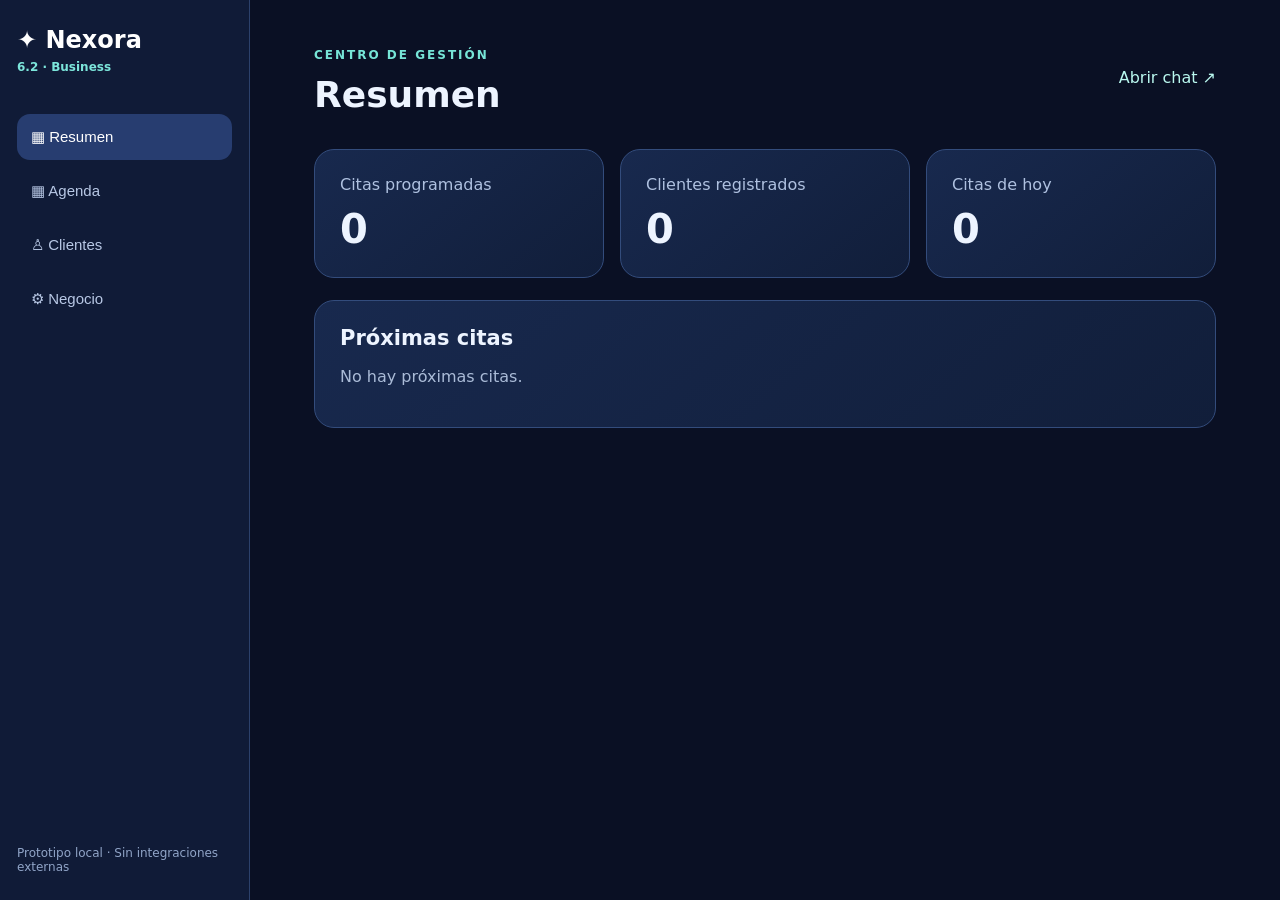
==== panel.html @ 46143e58 "Add files via upload" ====
<!doctype html><html lang="es"><head><meta charset="utf-8"><meta name="viewport" content="width=device-width,initial-scale=1"><title>Nexora 6.2 | Gestión de negocios</title><link rel="stylesheet" href="panel.css"></head><body><div class="shell"><aside><div class="brand">✦ Nexora <small>6.2 · Business</small></div><nav><button data-tab="dashboard" class="selected">▦ Resumen</button><button data-tab="agenda">▦ Agenda</button><button data-tab="clientes">♙ Clientes</button><button data-tab="config">⚙ Negocio</button></nav><div class="foot">Prototipo local · Sin integraciones externas</div></aside><main><header><div><p class="eyebrow">CENTRO DE GESTIÓN</p><h1 id="heading">Resumen</h1></div><a href="/chat.html">Abrir chat ↗</a></header><section id="dashboard" class="page"><div class="cards"><article><span>Citas programadas</span><strong id="totalBookings">0</strong></article><article><span>Clientes registrados</span><strong id="totalClients">0</strong></article><article><span>Citas de hoy</span><strong id="todayBookings">0</strong></article></div><div class="panel"><h2>Próximas citas</h2><div id="upcoming"></div></div></section><section id="agenda" class="page hidden"><div class="panel"><h2>Nueva cita</h2><form id="bookingForm" class="grid"><label>Cliente<select id="bookingClient" required></select></label><label>Servicio<input id="bookingService" required maxlength="100" placeholder="Ej. Consulta, reparación, corte"></label><label>Fecha<input id="bookingDate" type="date" required></label><label>Hora<input id="bookingTime" type="time" required></label><label>Duración (minutos)<input id="bookingDuration" type="number" min="15" max="480" step="15" value="60" required></label><label>Empleado o recurso<input id="bookingResource" maxlength="80" value="Principal" required></label><button type="submit">+ Guardar cita</button></form><p class="note" id="bookingNotice" role="status"></p></div><div class="panel"><h2>Agenda</h2><div id="bookingList"></div></div></section><section id="clientes" class="page hidden"><div class="panel"><h2>Registrar cliente</h2><form id="clientForm" class="grid"><label>Nombre<input id="clientName" maxlength="100" required></label><label>Teléfono (opcional)<input id="clientPhone" type="tel" maxlength="30"></label><label>Correo (opcional)<input id="clientEmail" type="email" maxlength="150"></label><button type="submit">+ Guardar cliente</button></form><p class="note" id="clientNotice" role="status"></p></div><div class="panel"><h2>Clientes</h2><div id="clientList"></div></div></section><section id="config" class="page hidden"><div class="panel"><h2>Configuración del negocio</h2><form id="businessForm" class="grid"><label>Nombre del negocio<input id="businessName" required maxlength="100" placeholder="Mi negocio"></label><label>Tipo de negocio<select id="businessType"><option value="general">Servicios generales</option><option value="belleza">Belleza y bienestar</option><option value="salud">Salud y consultas</option><option value="automotriz">Automotriz</option><option value="educacion">Educación</option><option value="hogar">Servicios del hogar</option><option value="otro">Otro</option></select></label><button type="submit">Guardar configuración</button></form><p class="note" id="businessNotice" role="status"></p></div><div class="panel"><h2>Automatizaciones</h2><p>Próxima fase: conectar Supabase, autenticación y canales oficiales de mensajería. Este prototipo no recibe WhatsApp, Messenger ni llamadas.</p></div></section></main></div><script src="panel.js" defer></script></body></html>
---- panel.css ----
:root{font-family:Inter,system-ui,Arial,sans-serif;color:#edf4ff;background:#0a1024}*{box-sizing:border-box}body{margin:0}.shell{display:flex;min-height:100vh}aside{width:250px;flex-shrink:0;background:#101b37;border-right:1px solid #2c416b;padding:26px 17px;display:flex;flex-direction:column}.brand{font-size:24px;font-weight:800;color:#fff}.brand small{display:block;font-size:12px;color:#7ce6db;margin:6px 0 40px}nav{display:grid;gap:8px}nav button{border:0;text-align:left;border-radius:13px;background:transparent;color:#b8c8e5;padding:14px;font-size:15px;cursor:pointer}nav button:hover,nav button.selected{background:#273d70;color:white}.foot{margin-top:auto;font-size:12px;color:#91a5c8}main{width:100%;max-width:1250px;padding:36px 5vw}header{display:flex;justify-content:space-between;align-items:center;margin-bottom:30px;gap:20px}header a{color:#b9f8ef;text-decoration:none}.eyebrow{letter-spacing:2px;font-size:12px;color:#76e5d7;font-weight:700}h1{font-size:36px;margin:4px 0}h2{font-size:21px;margin-top:0}.cards{display:grid;grid-template-columns:repeat(3,minmax(0,1fr));gap:16px;margin-bottom:22px}.cards article,.panel{background:linear-gradient(140deg,#18294e,#111e3a);border:1px solid #334c7c;border-radius:20px;padding:25px}.cards span{display:block;color:#afc1e0}.cards strong{display:block;font-size:40px;margin-top:12px}.panel{margin-bottom:20px}.hidden{display:none}.grid{display:grid;grid-template-columns:repeat(2,minmax(0,1fr));gap:15px}.grid label{display:grid;gap:7px;color:#b6c9e7;font-size:14px}.grid input,.grid select{width:100%;background:#0c1731;color:white;border:1px solid #3c5688;border-radius:10px;padding:13px;font:inherit}.grid button{align-self:end;background:linear-gradient(90deg,#6276ff,#19bce0);color:white;border:0;border-radius:11px;padding:14px;font-weight:700;cursor:pointer}.item{display:flex;justify-content:space-between;align-items:center;gap:12px;border-top:1px solid #2c416b;padding:15px 0}.item small{display:block;color:#adc1e0;margin-top:5px}.item button{border:1px solid #ff849a;background:transparent;color:#ffb7c4;padding:8px 12px;border-radius:9px;cursor:pointer}.note{color:#8df2d8;min-height:1em}.muted{color:#aabbd7}@media(max-width:720px){.shell{display:block}aside{width:auto;padding:15px}.brand small{margin:0 0 12px}nav{display:flex;overflow-x:auto}.foot{display:none}main{padding:20px}header{align-items:flex-start}h1{font-size:28px}.cards{grid-template-columns:1fr}.grid{grid-template-columns:1fr}}
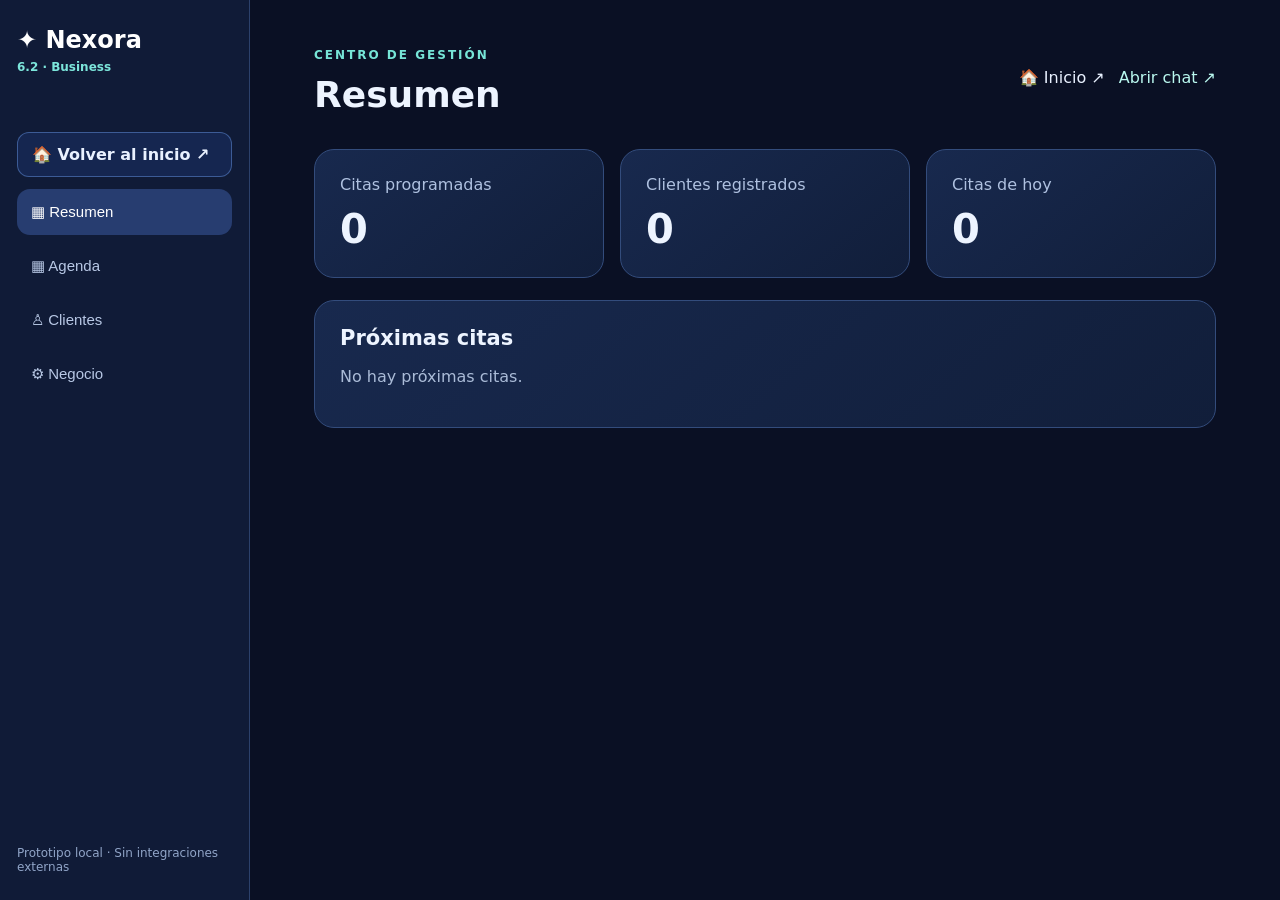
==== commit 45eca9d0: "Add files via upload" ====
--- a/panel.html
+++ b/panel.html
@@ -1 +1,38 @@
-<!doctype html><html lang="es"><head><meta charset="utf-8"><meta name="viewport" content="width=device-width,initial-scale=1"><title>Nexora 6.2 | Gestión de negocios</title><link rel="stylesheet" href="panel.css"></head><body><div class="shell"><aside><div class="brand">✦ Nexora <small>6.2 · Business</small></div><nav><button data-tab="dashboard" class="selected">▦ Resumen</button><button data-tab="agenda">▦ Agenda</button><button data-tab="clientes">♙ Clientes</button><button data-tab="config">⚙ Negocio</button></nav><div class="foot">Prototipo local · Sin integraciones externas</div></aside><main><header><div><p class="eyebrow">CENTRO DE GESTIÓN</p><h1 id="heading">Resumen</h1></div><a href="/chat.html">Abrir chat ↗</a></header><section id="dashboard" class="page"><div class="cards"><article><span>Citas programadas</span><strong id="totalBookings">0</strong></article><article><span>Clientes registrados</span><strong id="totalClients">0</strong></article><article><span>Citas de hoy</span><strong id="todayBookings">0</strong></article></div><div class="panel"><h2>Próximas citas</h2><div id="upcoming"></div></div></section><section id="agenda" class="page hidden"><div class="panel"><h2>Nueva cita</h2><form id="bookingForm" class="grid"><label>Cliente<select id="bookingClient" required></select></label><label>Servicio<input id="bookingService" required maxlength="100" placeholder="Ej. Consulta, reparación, corte"></label><label>Fecha<input id="bookingDate" type="date" required></label><label>Hora<input id="bookingTime" type="time" required></label><label>Duración (minutos)<input id="bookingDuration" type="number" min="15" max="480" step="15" value="60" required></label><label>Empleado o recurso<input id="bookingResource" maxlength="80" value="Principal" required></label><button type="submit">+ Guardar cita</button></form><p class="note" id="bookingNotice" role="status"></p></div><div class="panel"><h2>Agenda</h2><div id="bookingList"></div></div></section><section id="clientes" class="page hidden"><div class="panel"><h2>Registrar cliente</h2><form id="clientForm" class="grid"><label>Nombre<input id="clientName" maxlength="100" required></label><label>Teléfono (opcional)<input id="clientPhone" type="tel" maxlength="30"></label><label>Correo (opcional)<input id="clientEmail" type="email" maxlength="150"></label><button type="submit">+ Guardar cliente</button></form><p class="note" id="clientNotice" role="status"></p></div><div class="panel"><h2>Clientes</h2><div id="clientList"></div></div></section><section id="config" class="page hidden"><div class="panel"><h2>Configuración del negocio</h2><form id="businessForm" class="grid"><label>Nombre del negocio<input id="businessName" required maxlength="100" placeholder="Mi negocio"></label><label>Tipo de negocio<select id="businessType"><option value="general">Servicios generales</option><option value="belleza">Belleza y bienestar</option><option value="salud">Salud y consultas</option><option value="automotriz">Automotriz</option><option value="educacion">Educación</option><option value="hogar">Servicios del hogar</option><option value="otro">Otro</option></select></label><button type="submit">Guardar configuración</button></form><p class="note" id="businessNotice" role="status"></p></div><div class="panel"><h2>Automatizaciones</h2><p>Próxima fase: conectar Supabase, autenticación y canales oficiales de mensajería. Este prototipo no recibe WhatsApp, Messenger ni llamadas.</p></div></section></main></div><script src="panel.js" defer></script></body></html>
+<!doctype html>
+<html lang="es">
+<head>
+<meta charset="utf-8">
+<meta name="viewport" content="width=device-width,initial-scale=1">
+<title>Nexora 6.2 | Gestión de negocios</title>
+<link rel="stylesheet" href="panel.css">
+</head>
+<body>
+<div class="shell">
+<aside>
+<div class="brand">✦ Nexora <small>6.2 · Business</small></div>
+<a href="/index.html" style="display:block;margin:18px 0 12px;padding:12px 14px;border:1px solid rgba(119,170,255,.4);border-radius:12px;background:rgba(58,111,224,.15);color:#e9f1ff;text-decoration:none;font-weight:700;">🏠 Volver al inicio ↗</a>
+<nav>
+<button data-tab="dashboard" class="selected">▦ Resumen</button>
+<button data-tab="agenda">▦ Agenda</button>
+<button data-tab="clientes">♙ Clientes</button>
+<button data-tab="config">⚙ Negocio</button>
+</nav>
+<div class="foot">Prototipo local · Sin integraciones externas</div>
+</aside>
+<main>
+<header>
+<div><p class="eyebrow">CENTRO DE GESTIÓN</p><h1 id="heading">Resumen</h1></div>
+<div style="display:flex;flex-wrap:wrap;align-items:center;gap:14px;">
+<a href="/index.html" style="color:#e9f1ff;text-decoration:none;">🏠 Inicio ↗</a>
+<a href="/chat.html">Abrir chat ↗</a>
+</div>
+</header>
+<section id="dashboard" class="page"><div class="cards"><article><span>Citas programadas</span><strong id="totalBookings">0</strong></article><article><span>Clientes registrados</span><strong id="totalClients">0</strong></article><article><span>Citas de hoy</span><strong id="todayBookings">0</strong></article></div><div class="panel"><h2>Próximas citas</h2><div id="upcoming"></div></div></section>
+<section id="agenda" class="page hidden"><div class="panel"><h2>Nueva cita</h2><form id="bookingForm" class="grid"><label>Cliente<select id="bookingClient" required></select></label><label>Servicio<input id="bookingService" required maxlength="100" placeholder="Ej. Consulta, reparación, corte"></label><label>Fecha<input id="bookingDate" type="date" required></label><label>Hora<input id="bookingTime" type="time" required></label><label>Duración (minutos)<input id="bookingDuration" type="number" min="15" max="480" step="15" value="60" required></label><label>Empleado o recurso<input id="bookingResource" maxlength="80" value="Principal" required></label><button type="submit">+ Guardar cita</button></form><p class="note" id="bookingNotice" role="status"></p></div><div class="panel"><h2>Agenda</h2><div id="bookingList"></div></div></section>
+<section id="clientes" class="page hidden"><div class="panel"><h2>Registrar cliente</h2><form id="clientForm" class="grid"><label>Nombre<input id="clientName" maxlength="100" required></label><label>Teléfono (opcional)<input id="clientPhone" type="tel" maxlength="30"></label><label>Correo (opcional)<input id="clientEmail" type="email" maxlength="150"></label><button type="submit">+ Guardar cliente</button></form><p class="note" id="clientNotice" role="status"></p></div><div class="panel"><h2>Clientes</h2><div id="clientList"></div></div></section>
+<section id="config" class="page hidden"><div class="panel"><h2>Configuración del negocio</h2><form id="businessForm" class="grid"><label>Nombre del negocio<input id="businessName" required maxlength="100" placeholder="Mi negocio"></label><label>Tipo de negocio<select id="businessType"><option value="general">Servicios generales</option><option value="belleza">Belleza y bienestar</option><option value="salud">Salud y consultas</option><option value="automotriz">Automotriz</option><option value="educacion">Educación</option><option value="hogar">Servicios del hogar</option><option value="otro">Otro</option></select></label><button type="submit">Guardar configuración</button></form><p class="note" id="businessNotice" role="status"></p></div><div class="panel"><h2>Automatizaciones</h2><p>Próxima fase: conectar Supabase, autenticación y canales oficiales de mensajería. Este prototipo no recibe WhatsApp, Messenger ni llamadas.</p></div></section>
+</main>
+</div>
+<script src="panel.js" defer></script>
+</body>
+</html>
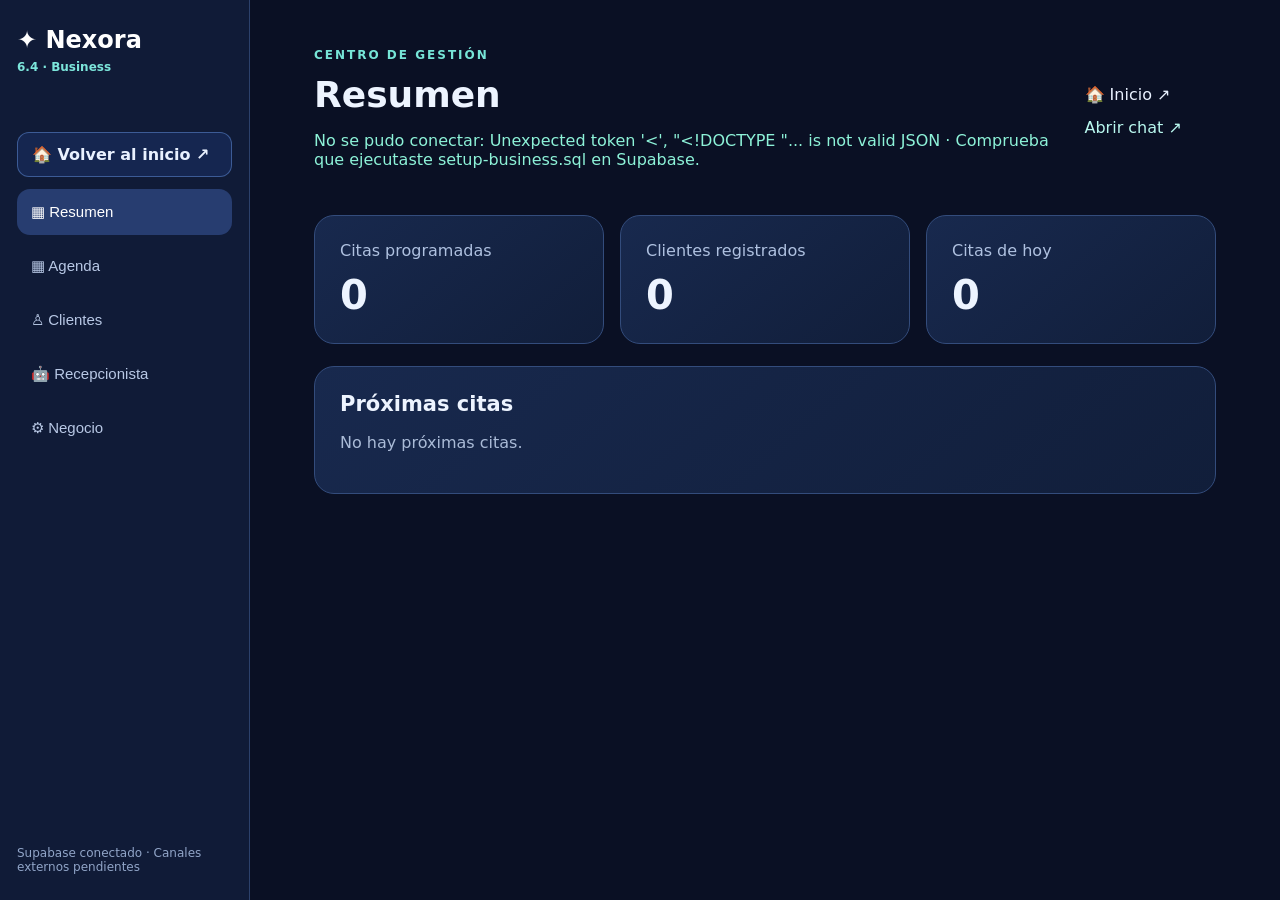
==== commit 9cd967c9: "Add files via upload" ====
--- a/panel.html
+++ b/panel.html
@@ -3,21 +3,22 @@
 <head>
 <meta charset="utf-8">
 <meta name="viewport" content="width=device-width,initial-scale=1">
-<title>Nexora 6.2 | Gestión de negocios</title>
+<title>Nexora 6.4 | Gestión de negocios</title>
 <link rel="stylesheet" href="panel.css">
 </head>
 <body>
 <div class="shell">
 <aside>
-<div class="brand">✦ Nexora <small>6.2 · Business</small></div>
+<div class="brand">✦ Nexora <small>6.4 · Business</small></div>
 <a href="/index.html" style="display:block;margin:18px 0 12px;padding:12px 14px;border:1px solid rgba(119,170,255,.4);border-radius:12px;background:rgba(58,111,224,.15);color:#e9f1ff;text-decoration:none;font-weight:700;">🏠 Volver al inicio ↗</a>
 <nav>
 <button data-tab="dashboard" class="selected">▦ Resumen</button>
 <button data-tab="agenda">▦ Agenda</button>
 <button data-tab="clientes">♙ Clientes</button>
+<button data-tab="recepcion">🤖 Recepcionista</button>
 <button data-tab="config">⚙ Negocio</button>
 </nav>
-<div class="foot">Prototipo local · Sin integraciones externas</div>
+<div class="foot">Supabase conectado · Canales externos pendientes</div>
 </aside>
 <main>
 <header>
@@ -30,6 +31,19 @@
 <section id="dashboard" class="page"><div class="cards"><article><span>Citas programadas</span><strong id="totalBookings">0</strong></article><article><span>Clientes registrados</span><strong id="totalClients">0</strong></article><article><span>Citas de hoy</span><strong id="todayBookings">0</strong></article></div><div class="panel"><h2>Próximas citas</h2><div id="upcoming"></div></div></section>
 <section id="agenda" class="page hidden"><div class="panel"><h2>Nueva cita</h2><form id="bookingForm" class="grid"><label>Cliente<select id="bookingClient" required></select></label><label>Servicio<input id="bookingService" required maxlength="100" placeholder="Ej. Consulta, reparación, corte"></label><label>Fecha<input id="bookingDate" type="date" required></label><label>Hora<input id="bookingTime" type="time" required></label><label>Duración (minutos)<input id="bookingDuration" type="number" min="15" max="480" step="15" value="60" required></label><label>Empleado o recurso<input id="bookingResource" maxlength="80" value="Principal" required></label><button type="submit">+ Guardar cita</button></form><p class="note" id="bookingNotice" role="status"></p></div><div class="panel"><h2>Agenda</h2><div id="bookingList"></div></div></section>
 <section id="clientes" class="page hidden"><div class="panel"><h2>Registrar cliente</h2><form id="clientForm" class="grid"><label>Nombre<input id="clientName" maxlength="100" required></label><label>Teléfono (opcional)<input id="clientPhone" type="tel" maxlength="30"></label><label>Correo (opcional)<input id="clientEmail" type="email" maxlength="150"></label><button type="submit">+ Guardar cliente</button></form><p class="note" id="clientNotice" role="status"></p></div><div class="panel"><h2>Clientes</h2><div id="clientList"></div></div></section>
+<section id="recepcion" class="page hidden">
+<div class="panel"><h2>🤖 Recepcionista · Prueba interna</h2><p class="muted">Pega un mensaje de solicitud de cita. Este primer módulo interpreta formatos sencillos en español; todavía no recibe mensajes externos ni utiliza un modelo de IA. Revisa la propuesta antes de confirmarla.</p>
+<label for="requestText">Mensaje recibido</label><textarea id="requestText" rows="4" maxlength="1000" placeholder="Ej. Hola, quiero una consulta mañana a las 4:00 pm" style="width:100%;box-sizing:border-box;background:#0c1731;color:white;border:1px solid #3c5688;border-radius:10px;padding:14px;font:inherit;"></textarea>
+<div style="margin-top:12px"><button id="analyzeRequest" class="nexora-action" type="button">Analizar solicitud</button></div><p id="requestNotice" class="note" role="status"></p></div>
+<div class="panel" id="requestProposal" hidden><h2>Revisar reserva propuesta</h2><form id="requestForm" class="grid">
+<label>Cliente registrado<select id="requestClient" required></select></label>
+<label>Servicio<input id="requestService" maxlength="100" required></label>
+<label>Fecha<input id="requestDate" type="date" required></label>
+<label>Hora<input id="requestTime" type="time" required></label>
+<label>Duración (min)<input id="requestDuration" type="number" min="15" max="480" step="15" value="60" required></label>
+<label>Empleado o recurso<input id="requestResource" maxlength="80" value="Principal" required></label>
+<button type="submit">✓ Confirmar y guardar en Supabase</button></form>
+<p class="muted">La reserva solo se crea cuando pulsas confirmar. Para nuevos clientes, regístralos primero en la sección Clientes.</p></div></section>
 <section id="config" class="page hidden"><div class="panel"><h2>Configuración del negocio</h2><form id="businessForm" class="grid"><label>Nombre del negocio<input id="businessName" required maxlength="100" placeholder="Mi negocio"></label><label>Tipo de negocio<select id="businessType"><option value="general">Servicios generales</option><option value="belleza">Belleza y bienestar</option><option value="salud">Salud y consultas</option><option value="automotriz">Automotriz</option><option value="educacion">Educación</option><option value="hogar">Servicios del hogar</option><option value="otro">Otro</option></select></label><button type="submit">Guardar configuración</button></form><p class="note" id="businessNotice" role="status"></p></div><div class="panel"><h2>Automatizaciones</h2><p>Próxima fase: conectar Supabase, autenticación y canales oficiales de mensajería. Este prototipo no recibe WhatsApp, Messenger ni llamadas.</p></div></section>
 </main>
 </div>
--- a/panel.css
+++ b/panel.css
@@ -1 +1,3 @@
 :root{font-family:Inter,system-ui,Arial,sans-serif;color:#edf4ff;background:#0a1024}*{box-sizing:border-box}body{margin:0}.shell{display:flex;min-height:100vh}aside{width:250px;flex-shrink:0;background:#101b37;border-right:1px solid #2c416b;padding:26px 17px;display:flex;flex-direction:column}.brand{font-size:24px;font-weight:800;color:#fff}.brand small{display:block;font-size:12px;color:#7ce6db;margin:6px 0 40px}nav{display:grid;gap:8px}nav button{border:0;text-align:left;border-radius:13px;background:transparent;color:#b8c8e5;padding:14px;font-size:15px;cursor:pointer}nav button:hover,nav button.selected{background:#273d70;color:white}.foot{margin-top:auto;font-size:12px;color:#91a5c8}main{width:100%;max-width:1250px;padding:36px 5vw}header{display:flex;justify-content:space-between;align-items:center;margin-bottom:30px;gap:20px}header a{color:#b9f8ef;text-decoration:none}.eyebrow{letter-spacing:2px;font-size:12px;color:#76e5d7;font-weight:700}h1{font-size:36px;margin:4px 0}h2{font-size:21px;margin-top:0}.cards{display:grid;grid-template-columns:repeat(3,minmax(0,1fr));gap:16px;margin-bottom:22px}.cards article,.panel{background:linear-gradient(140deg,#18294e,#111e3a);border:1px solid #334c7c;border-radius:20px;padding:25px}.cards span{display:block;color:#afc1e0}.cards strong{display:block;font-size:40px;margin-top:12px}.panel{margin-bottom:20px}.hidden{display:none}.grid{display:grid;grid-template-columns:repeat(2,minmax(0,1fr));gap:15px}.grid label{display:grid;gap:7px;color:#b6c9e7;font-size:14px}.grid input,.grid select{width:100%;background:#0c1731;color:white;border:1px solid #3c5688;border-radius:10px;padding:13px;font:inherit}.grid button{align-self:end;background:linear-gradient(90deg,#6276ff,#19bce0);color:white;border:0;border-radius:11px;padding:14px;font-weight:700;cursor:pointer}.item{display:flex;justify-content:space-between;align-items:center;gap:12px;border-top:1px solid #2c416b;padding:15px 0}.item small{display:block;color:#adc1e0;margin-top:5px}.item button{border:1px solid #ff849a;background:transparent;color:#ffb7c4;padding:8px 12px;border-radius:9px;cursor:pointer}.note{color:#8df2d8;min-height:1em}.muted{color:#aabbd7}@media(max-width:720px){.shell{display:block}aside{width:auto;padding:15px}.brand small{margin:0 0 12px}nav{display:flex;overflow-x:auto}.foot{display:none}main{padding:20px}header{align-items:flex-start}h1{font-size:28px}.cards{grid-template-columns:1fr}.grid{grid-template-columns:1fr}}
+
+.nexora-action{background:linear-gradient(90deg,#6276ff,#19bce0);color:white;border:0;border-radius:11px;padding:13px 18px;font:inherit;font-weight:700;cursor:pointer}
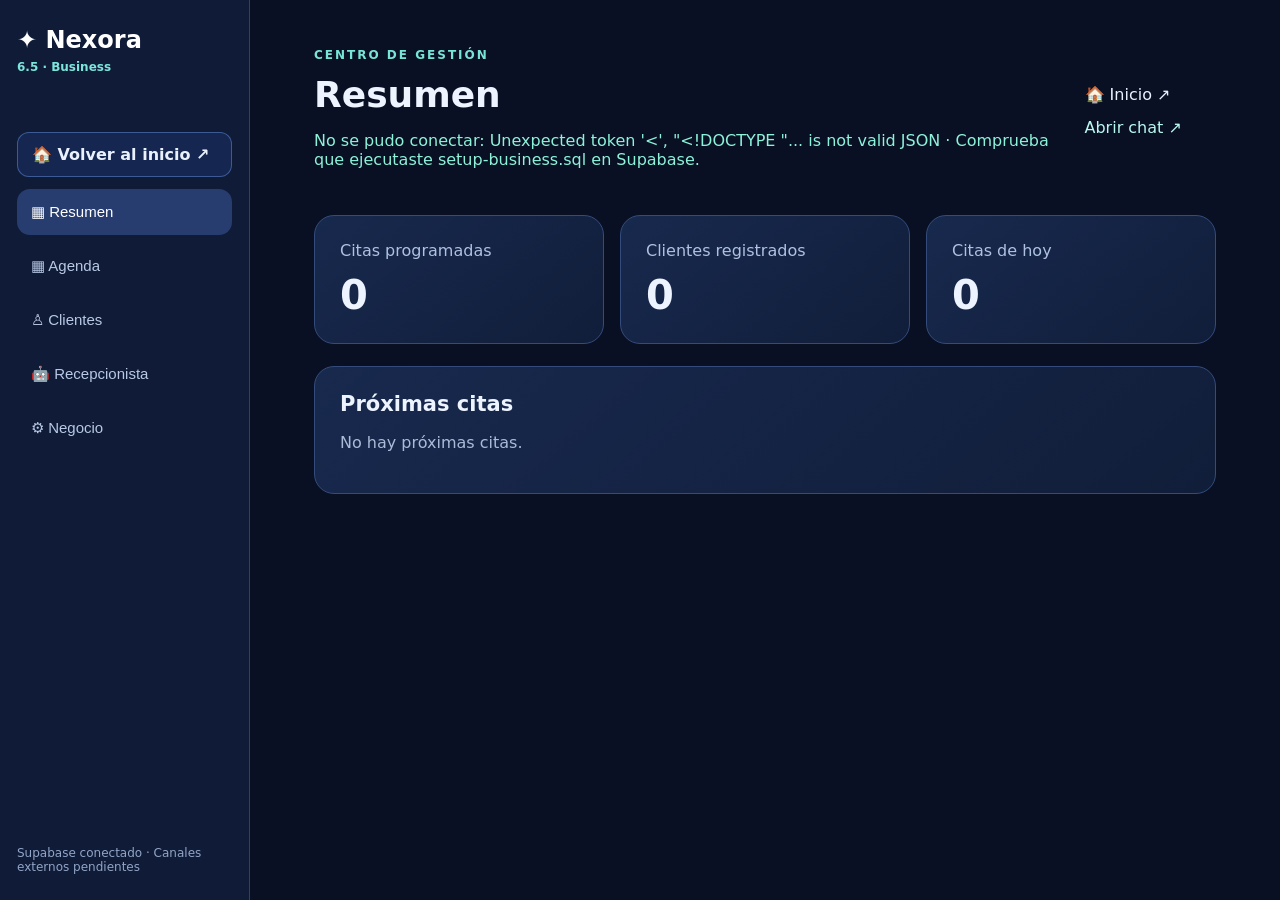
==== commit ce07c56d: "Add files via upload" ====
--- a/panel.html
+++ b/panel.html
@@ -3,13 +3,13 @@
 <head>
 <meta charset="utf-8">
 <meta name="viewport" content="width=device-width,initial-scale=1">
-<title>Nexora 6.4 | Gestión de negocios</title>
+<title>Nexora 6.5 | Gestión de negocios</title>
 <link rel="stylesheet" href="panel.css">
 </head>
 <body>
 <div class="shell">
 <aside>
-<div class="brand">✦ Nexora <small>6.4 · Business</small></div>
+<div class="brand">✦ Nexora <small>6.5 · Business</small></div>
 <a href="/index.html" style="display:block;margin:18px 0 12px;padding:12px 14px;border:1px solid rgba(119,170,255,.4);border-radius:12px;background:rgba(58,111,224,.15);color:#e9f1ff;text-decoration:none;font-weight:700;">🏠 Volver al inicio ↗</a>
 <nav>
 <button data-tab="dashboard" class="selected">▦ Resumen</button>
@@ -32,9 +32,9 @@
 <section id="agenda" class="page hidden"><div class="panel"><h2>Nueva cita</h2><form id="bookingForm" class="grid"><label>Cliente<select id="bookingClient" required></select></label><label>Servicio<input id="bookingService" required maxlength="100" placeholder="Ej. Consulta, reparación, corte"></label><label>Fecha<input id="bookingDate" type="date" required></label><label>Hora<input id="bookingTime" type="time" required></label><label>Duración (minutos)<input id="bookingDuration" type="number" min="15" max="480" step="15" value="60" required></label><label>Empleado o recurso<input id="bookingResource" maxlength="80" value="Principal" required></label><button type="submit">+ Guardar cita</button></form><p class="note" id="bookingNotice" role="status"></p></div><div class="panel"><h2>Agenda</h2><div id="bookingList"></div></div></section>
 <section id="clientes" class="page hidden"><div class="panel"><h2>Registrar cliente</h2><form id="clientForm" class="grid"><label>Nombre<input id="clientName" maxlength="100" required></label><label>Teléfono (opcional)<input id="clientPhone" type="tel" maxlength="30"></label><label>Correo (opcional)<input id="clientEmail" type="email" maxlength="150"></label><button type="submit">+ Guardar cliente</button></form><p class="note" id="clientNotice" role="status"></p></div><div class="panel"><h2>Clientes</h2><div id="clientList"></div></div></section>
 <section id="recepcion" class="page hidden">
-<div class="panel"><h2>🤖 Recepcionista · Prueba interna</h2><p class="muted">Pega un mensaje de solicitud de cita. Este primer módulo interpreta formatos sencillos en español; todavía no recibe mensajes externos ni utiliza un modelo de IA. Revisa la propuesta antes de confirmarla.</p>
+<div class="panel"><h2>🤖 Recepcionista · Prueba interna</h2><p class="muted">Pega un mensaje de solicitud de cita. Este módulo usa IA para responder preguntas y sugerir reservas. No recibe mensajes externos. Comprueba los datos antes de guardar. Revisa la propuesta antes de confirmarla.</p>
 <label for="requestText">Mensaje recibido</label><textarea id="requestText" rows="4" maxlength="1000" placeholder="Ej. Hola, quiero una consulta mañana a las 4:00 pm" style="width:100%;box-sizing:border-box;background:#0c1731;color:white;border:1px solid #3c5688;border-radius:10px;padding:14px;font:inherit;"></textarea>
-<div style="margin-top:12px"><button id="analyzeRequest" class="nexora-action" type="button">Analizar solicitud</button></div><p id="requestNotice" class="note" role="status"></p></div>
+<div class="panel-answer" id="aiAnswer" aria-live="polite" hidden></div><div style="margin-top:12px"><button id="analyzeRequest" class="nexora-action" type="button">Analizar solicitud</button></div><p id="requestNotice" class="note" role="status"></p></div>
 <div class="panel" id="requestProposal" hidden><h2>Revisar reserva propuesta</h2><form id="requestForm" class="grid">
 <label>Cliente registrado<select id="requestClient" required></select></label>
 <label>Servicio<input id="requestService" maxlength="100" required></label>
@@ -44,7 +44,7 @@
 <label>Empleado o recurso<input id="requestResource" maxlength="80" value="Principal" required></label>
 <button type="submit">✓ Confirmar y guardar en Supabase</button></form>
 <p class="muted">La reserva solo se crea cuando pulsas confirmar. Para nuevos clientes, regístralos primero en la sección Clientes.</p></div></section>
-<section id="config" class="page hidden"><div class="panel"><h2>Configuración del negocio</h2><form id="businessForm" class="grid"><label>Nombre del negocio<input id="businessName" required maxlength="100" placeholder="Mi negocio"></label><label>Tipo de negocio<select id="businessType"><option value="general">Servicios generales</option><option value="belleza">Belleza y bienestar</option><option value="salud">Salud y consultas</option><option value="automotriz">Automotriz</option><option value="educacion">Educación</option><option value="hogar">Servicios del hogar</option><option value="otro">Otro</option></select></label><button type="submit">Guardar configuración</button></form><p class="note" id="businessNotice" role="status"></p></div><div class="panel"><h2>Automatizaciones</h2><p>Próxima fase: conectar Supabase, autenticación y canales oficiales de mensajería. Este prototipo no recibe WhatsApp, Messenger ni llamadas.</p></div></section>
+<section id="config" class="page hidden"><div class="panel"><h2>Configuración del negocio</h2><form id="businessForm" class="grid"><label>Nombre del negocio<input id="businessName" required maxlength="100" placeholder="Mi negocio"></label><label>Tipo de negocio<select id="businessType"><option value="general">Servicios generales</option><option value="belleza">Belleza y bienestar</option><option value="salud">Salud y consultas</option><option value="automotriz">Automotriz</option><option value="educacion">Educación</option><option value="hogar">Servicios del hogar</option><option value="otro">Otro</option></select></label><label>Zona horaria (IANA)<input id="businessTimezone" maxlength="80" value="America/New_York" required placeholder="America/New_York"></label><label>Horario de atención (texto)<input id="businessHours" maxlength="500" placeholder="Lun-Vie 9:00-18:00; Sáb 10:00-14:00"></label><label class="wide">Servicios y precios (uno por línea)<textarea id="businessServices" rows="6" maxlength="4000" placeholder="Corte | $25 | 30 minutos&#10;Consulta | $40 | 60 minutos"></textarea></label><label class="wide">Indicaciones de atención<textarea id="businessInstructions" rows="3" maxlength="1500" placeholder="Atendemos solo con cita previa"></textarea></label><button type="submit">Guardar configuración</button></form><p class="note" id="businessNotice" role="status"></p></div><div class="panel"><h2>Automatizaciones</h2><p>La recepcionista puede responder preguntas de prueba mediante OpenRouter. WhatsApp, Messenger y llamadas todavía no están conectados. Las reservas requieren confirmación manual.</p></div></section>
 </main>
 </div>
 <script src="panel.js" defer></script>
--- a/panel.css
+++ b/panel.css
@@ -1,3 +1,5 @@
 :root{font-family:Inter,system-ui,Arial,sans-serif;color:#edf4ff;background:#0a1024}*{box-sizing:border-box}body{margin:0}.shell{display:flex;min-height:100vh}aside{width:250px;flex-shrink:0;background:#101b37;border-right:1px solid #2c416b;padding:26px 17px;display:flex;flex-direction:column}.brand{font-size:24px;font-weight:800;color:#fff}.brand small{display:block;font-size:12px;color:#7ce6db;margin:6px 0 40px}nav{display:grid;gap:8px}nav button{border:0;text-align:left;border-radius:13px;background:transparent;color:#b8c8e5;padding:14px;font-size:15px;cursor:pointer}nav button:hover,nav button.selected{background:#273d70;color:white}.foot{margin-top:auto;font-size:12px;color:#91a5c8}main{width:100%;max-width:1250px;padding:36px 5vw}header{display:flex;justify-content:space-between;align-items:center;margin-bottom:30px;gap:20px}header a{color:#b9f8ef;text-decoration:none}.eyebrow{letter-spacing:2px;font-size:12px;color:#76e5d7;font-weight:700}h1{font-size:36px;margin:4px 0}h2{font-size:21px;margin-top:0}.cards{display:grid;grid-template-columns:repeat(3,minmax(0,1fr));gap:16px;margin-bottom:22px}.cards article,.panel{background:linear-gradient(140deg,#18294e,#111e3a);border:1px solid #334c7c;border-radius:20px;padding:25px}.cards span{display:block;color:#afc1e0}.cards strong{display:block;font-size:40px;margin-top:12px}.panel{margin-bottom:20px}.hidden{display:none}.grid{display:grid;grid-template-columns:repeat(2,minmax(0,1fr));gap:15px}.grid label{display:grid;gap:7px;color:#b6c9e7;font-size:14px}.grid input,.grid select{width:100%;background:#0c1731;color:white;border:1px solid #3c5688;border-radius:10px;padding:13px;font:inherit}.grid button{align-self:end;background:linear-gradient(90deg,#6276ff,#19bce0);color:white;border:0;border-radius:11px;padding:14px;font-weight:700;cursor:pointer}.item{display:flex;justify-content:space-between;align-items:center;gap:12px;border-top:1px solid #2c416b;padding:15px 0}.item small{display:block;color:#adc1e0;margin-top:5px}.item button{border:1px solid #ff849a;background:transparent;color:#ffb7c4;padding:8px 12px;border-radius:9px;cursor:pointer}.note{color:#8df2d8;min-height:1em}.muted{color:#aabbd7}@media(max-width:720px){.shell{display:block}aside{width:auto;padding:15px}.brand small{margin:0 0 12px}nav{display:flex;overflow-x:auto}.foot{display:none}main{padding:20px}header{align-items:flex-start}h1{font-size:28px}.cards{grid-template-columns:1fr}.grid{grid-template-columns:1fr}}
 
 .nexora-action{background:linear-gradient(90deg,#6276ff,#19bce0);color:white;border:0;border-radius:11px;padding:13px 18px;font:inherit;font-weight:700;cursor:pointer}
+
+.grid .wide{grid-column:1/-1}.grid textarea{width:100%;background:#0c1731;color:#fff;border:1px solid #3c5688;border-radius:10px;padding:13px;font:inherit;resize:vertical}.panel-answer{white-space:pre-wrap;margin-top:16px;padding:16px;background:#0b2342;border:1px solid #4b79a8;border-radius:12px;line-height:1.6}
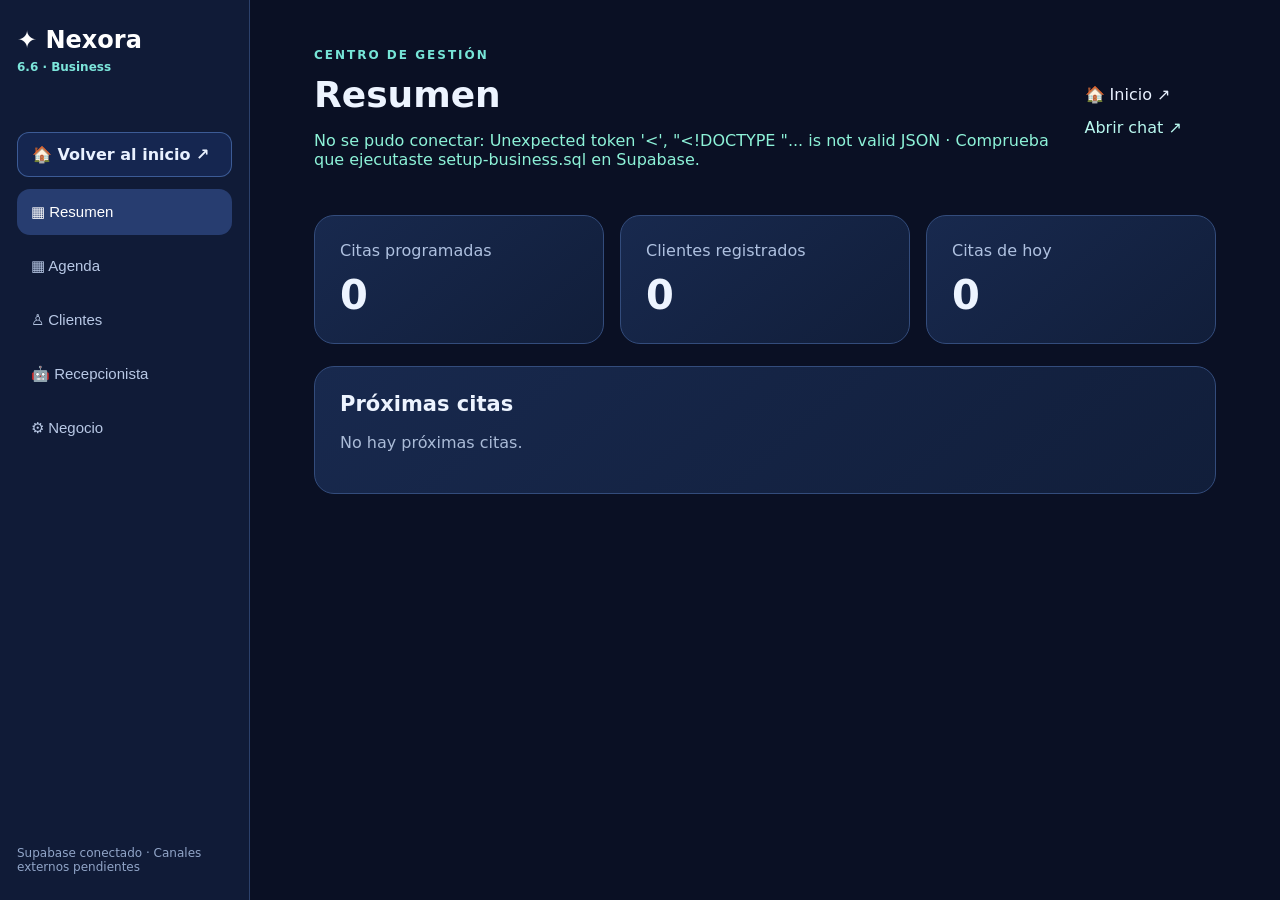
==== commit 1b11c43b: "Add files via upload" ====
--- a/panel.html
+++ b/panel.html
@@ -3,13 +3,13 @@
 <head>
 <meta charset="utf-8">
 <meta name="viewport" content="width=device-width,initial-scale=1">
-<title>Nexora 6.5 | Gestión de negocios</title>
+<title>Nexora 6.6 | Gestión de negocios</title>
 <link rel="stylesheet" href="panel.css">
 </head>
 <body>
 <div class="shell">
 <aside>
-<div class="brand">✦ Nexora <small>6.5 · Business</small></div>
+<div class="brand">✦ Nexora <small>6.6 · Business</small></div>
 <a href="/index.html" style="display:block;margin:18px 0 12px;padding:12px 14px;border:1px solid rgba(119,170,255,.4);border-radius:12px;background:rgba(58,111,224,.15);color:#e9f1ff;text-decoration:none;font-weight:700;">🏠 Volver al inicio ↗</a>
 <nav>
 <button data-tab="dashboard" class="selected">▦ Resumen</button>
@@ -34,7 +34,7 @@
 <section id="recepcion" class="page hidden">
 <div class="panel"><h2>🤖 Recepcionista · Prueba interna</h2><p class="muted">Pega un mensaje de solicitud de cita. Este módulo usa IA para responder preguntas y sugerir reservas. No recibe mensajes externos. Comprueba los datos antes de guardar. Revisa la propuesta antes de confirmarla.</p>
 <label for="requestText">Mensaje recibido</label><textarea id="requestText" rows="4" maxlength="1000" placeholder="Ej. Hola, quiero una consulta mañana a las 4:00 pm" style="width:100%;box-sizing:border-box;background:#0c1731;color:white;border:1px solid #3c5688;border-radius:10px;padding:14px;font:inherit;"></textarea>
-<div class="panel-answer" id="aiAnswer" aria-live="polite" hidden></div><div style="margin-top:12px"><button id="analyzeRequest" class="nexora-action" type="button">Analizar solicitud</button></div><p id="requestNotice" class="note" role="status"></p></div>
+<div class="panel-answer" id="aiAnswer" aria-live="polite" hidden></div><div style="margin-top:12px;display:flex;flex-wrap:wrap;gap:10px"><button id="analyzeRequest" class="nexora-action" type="button">Enviar a Nexora</button><button id="resetReception" type="button">Nueva conversación</button></div><div id="receptionHistory" class="muted" aria-live="polite"></div><p id="requestNotice" class="note" role="status"></p></div>
 <div class="panel" id="requestProposal" hidden><h2>Revisar reserva propuesta</h2><form id="requestForm" class="grid">
 <label>Cliente registrado<select id="requestClient" required></select></label>
 <label>Servicio<input id="requestService" maxlength="100" required></label>
@@ -43,7 +43,7 @@
 <label>Duración (min)<input id="requestDuration" type="number" min="15" max="480" step="15" value="60" required></label>
 <label>Empleado o recurso<input id="requestResource" maxlength="80" value="Principal" required></label>
 <button type="submit">✓ Confirmar y guardar en Supabase</button></form>
-<p class="muted">La reserva solo se crea cuando pulsas confirmar. Para nuevos clientes, regístralos primero en la sección Clientes.</p></div></section>
+<p class="muted">La propuesta no garantiza disponibilidad. Supabase impide solapamientos al guardar. Confirma los datos y solicita la autorización del cliente antes de pulsar guardar. La reserva solo se crea cuando pulsas confirmar. Para nuevos clientes, regístralos primero en la sección Clientes.</p></div></section>
 <section id="config" class="page hidden"><div class="panel"><h2>Configuración del negocio</h2><form id="businessForm" class="grid"><label>Nombre del negocio<input id="businessName" required maxlength="100" placeholder="Mi negocio"></label><label>Tipo de negocio<select id="businessType"><option value="general">Servicios generales</option><option value="belleza">Belleza y bienestar</option><option value="salud">Salud y consultas</option><option value="automotriz">Automotriz</option><option value="educacion">Educación</option><option value="hogar">Servicios del hogar</option><option value="otro">Otro</option></select></label><label>Zona horaria (IANA)<input id="businessTimezone" maxlength="80" value="America/New_York" required placeholder="America/New_York"></label><label>Horario de atención (texto)<input id="businessHours" maxlength="500" placeholder="Lun-Vie 9:00-18:00; Sáb 10:00-14:00"></label><label class="wide">Servicios y precios (uno por línea)<textarea id="businessServices" rows="6" maxlength="4000" placeholder="Corte | $25 | 30 minutos&#10;Consulta | $40 | 60 minutos"></textarea></label><label class="wide">Indicaciones de atención<textarea id="businessInstructions" rows="3" maxlength="1500" placeholder="Atendemos solo con cita previa"></textarea></label><button type="submit">Guardar configuración</button></form><p class="note" id="businessNotice" role="status"></p></div><div class="panel"><h2>Automatizaciones</h2><p>La recepcionista puede responder preguntas de prueba mediante OpenRouter. WhatsApp, Messenger y llamadas todavía no están conectados. Las reservas requieren confirmación manual.</p></div></section>
 </main>
 </div>
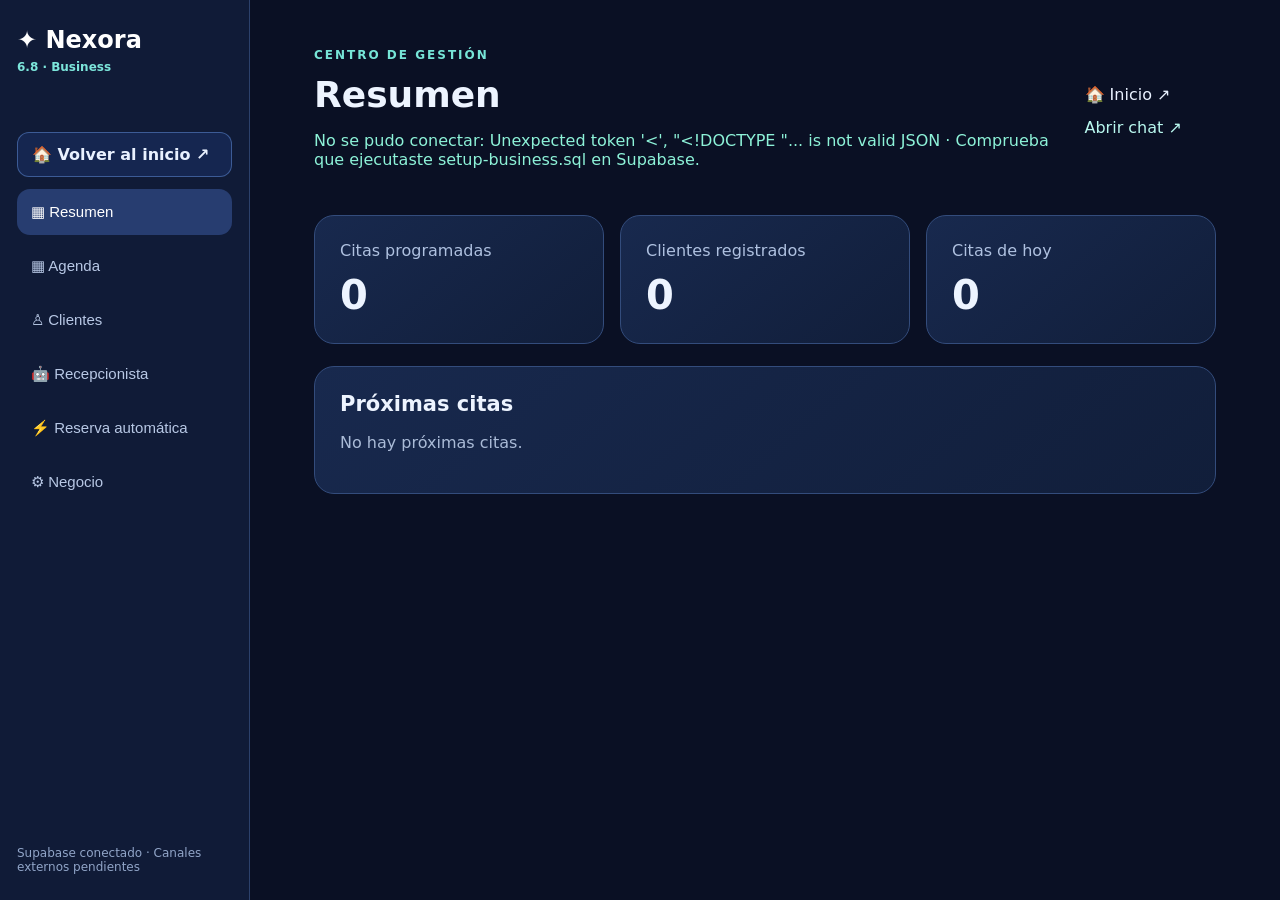
==== commit 23204957: "Add files via upload" ====
--- a/panel.html
+++ b/panel.html
@@ -3,19 +3,20 @@
 <head>
 <meta charset="utf-8">
 <meta name="viewport" content="width=device-width,initial-scale=1">
-<title>Nexora 6.6 | Gestión de negocios</title>
+<title>Nexora 6.8 | Gestión de negocios</title>
 <link rel="stylesheet" href="panel.css">
 </head>
 <body>
 <div class="shell">
 <aside>
-<div class="brand">✦ Nexora <small>6.6 · Business</small></div>
+<div class="brand">✦ Nexora <small>6.8 · Business</small></div>
 <a href="/index.html" style="display:block;margin:18px 0 12px;padding:12px 14px;border:1px solid rgba(119,170,255,.4);border-radius:12px;background:rgba(58,111,224,.15);color:#e9f1ff;text-decoration:none;font-weight:700;">🏠 Volver al inicio ↗</a>
 <nav>
 <button data-tab="dashboard" class="selected">▦ Resumen</button>
 <button data-tab="agenda">▦ Agenda</button>
 <button data-tab="clientes">♙ Clientes</button>
 <button data-tab="recepcion">🤖 Recepcionista</button>
+<button data-tab="auto">⚡ Reserva automática</button>
 <button data-tab="config">⚙ Negocio</button>
 </nav>
 <div class="foot">Supabase conectado · Canales externos pendientes</div>
@@ -44,7 +45,8 @@
 <label>Empleado o recurso<input id="requestResource" maxlength="80" value="Principal" required></label>
 <button type="submit">✓ Confirmar y guardar en Supabase</button></form>
 <p class="muted">La propuesta no garantiza disponibilidad. Supabase impide solapamientos al guardar. Confirma los datos y solicita la autorización del cliente antes de pulsar guardar. La reserva solo se crea cuando pulsas confirmar. Para nuevos clientes, regístralos primero en la sección Clientes.</p></div></section>
-<section id="config" class="page hidden"><div class="panel"><h2>Configuración del negocio</h2><form id="businessForm" class="grid"><label>Nombre del negocio<input id="businessName" required maxlength="100" placeholder="Mi negocio"></label><label>Tipo de negocio<select id="businessType"><option value="general">Servicios generales</option><option value="belleza">Belleza y bienestar</option><option value="salud">Salud y consultas</option><option value="automotriz">Automotriz</option><option value="educacion">Educación</option><option value="hogar">Servicios del hogar</option><option value="otro">Otro</option></select></label><label>Zona horaria (IANA)<input id="businessTimezone" maxlength="80" value="America/New_York" required placeholder="America/New_York"></label><label>Horario de atención (texto)<input id="businessHours" maxlength="500" placeholder="Lun-Vie 9:00-18:00; Sáb 10:00-14:00"></label><label class="wide">Servicios y precios (uno por línea)<textarea id="businessServices" rows="6" maxlength="4000" placeholder="Corte | $25 | 30 minutos&#10;Consulta | $40 | 60 minutos"></textarea></label><label class="wide">Indicaciones de atención<textarea id="businessInstructions" rows="3" maxlength="1500" placeholder="Atendemos solo con cita previa"></textarea></label><button type="submit">Guardar configuración</button></form><p class="note" id="businessNotice" role="status"></p></div><div class="panel"><h2>Automatizaciones</h2><p>La recepcionista puede responder preguntas de prueba mediante OpenRouter. WhatsApp, Messenger y llamadas todavía no están conectados. Las reservas requieren confirmación manual.</p></div></section>
+<section id="auto" class="page hidden"><div class="panel"><h2>🤖 Reserva autónoma · Simulador de cliente</h2><p class="muted">Prueba cómo Nexora registra automáticamente una reserva cuando el cliente confirma. No hace falta que el propietario apruebe la cita. Este simulador requiere la sesión del propietario y todavía no recibe WhatsApp ni llamadas.</p><form id="autoForm" class="grid"><label>Nombre del cliente<input id="autoName" maxlength="100" required placeholder="Ej. Carlos Pérez"></label><label>Servicio<input id="autoService" maxlength="100" required placeholder="Ej. Corte de cabello"></label><label>Fecha<input id="autoDate" type="date" required></label><label>Hora<input id="autoTime" type="time" required></label><label>Duración (minutos)<input id="autoDuration" type="number" min="15" max="480" step="15" value="30" required></label><label>Empleado o recurso<input id="autoResource" maxlength="80" value="Principal" required></label><label class="wide"><input id="autoConfirm" type="checkbox" required> Soy el cliente de prueba y confirmo esta reserva</label><button type="submit">✓ Confirmar como cliente y reservar automáticamente</button></form><p class="note" id="autoNotice" role="status"></p></div></section>
+<section id="config" class="page hidden"><div class="panel"><h2>Configuración del negocio</h2><form id="businessForm" class="grid"><label>Nombre del negocio<input id="businessName" required maxlength="100" placeholder="Mi negocio"></label><label>Tipo de negocio<select id="businessType"><option value="general">Servicios generales</option><option value="belleza">Belleza y bienestar</option><option value="salud">Salud y consultas</option><option value="automotriz">Automotriz</option><option value="educacion">Educación</option><option value="hogar">Servicios del hogar</option><option value="otro">Otro</option></select></label><label>Zona horaria (IANA)<input id="businessTimezone" maxlength="80" value="America/New_York" required placeholder="America/New_York"></label><label>Horario de atención (texto)<input id="businessHours" maxlength="500" placeholder="Lun-Vie 9:00-18:00; Sáb 10:00-14:00"></label><label class="wide">Servicios y precios (uno por línea)<textarea id="businessServices" rows="6" maxlength="4000" placeholder="Corte | $25 | 30 minutos&#10;Consulta | $40 | 60 minutos"></textarea></label><label class="wide">Indicaciones de atención<textarea id="businessInstructions" rows="3" maxlength="1500" placeholder="Atendemos solo con cita previa"></textarea></label><button type="submit">Guardar configuración</button></form><p class="note" id="businessNotice" role="status"></p></div><div class="panel"><h2>Automatizaciones</h2><p>La recepcionista puede responder preguntas de prueba mediante OpenRouter. WhatsApp, Messenger y llamadas todavía no están conectados. El simulador de reserva autónoma permite confirmar como cliente sin aprobación del propietario. Las integraciones externas siguen pendientes.</p></div></section>
 </main>
 </div>
 <script src="panel.js" defer></script>
